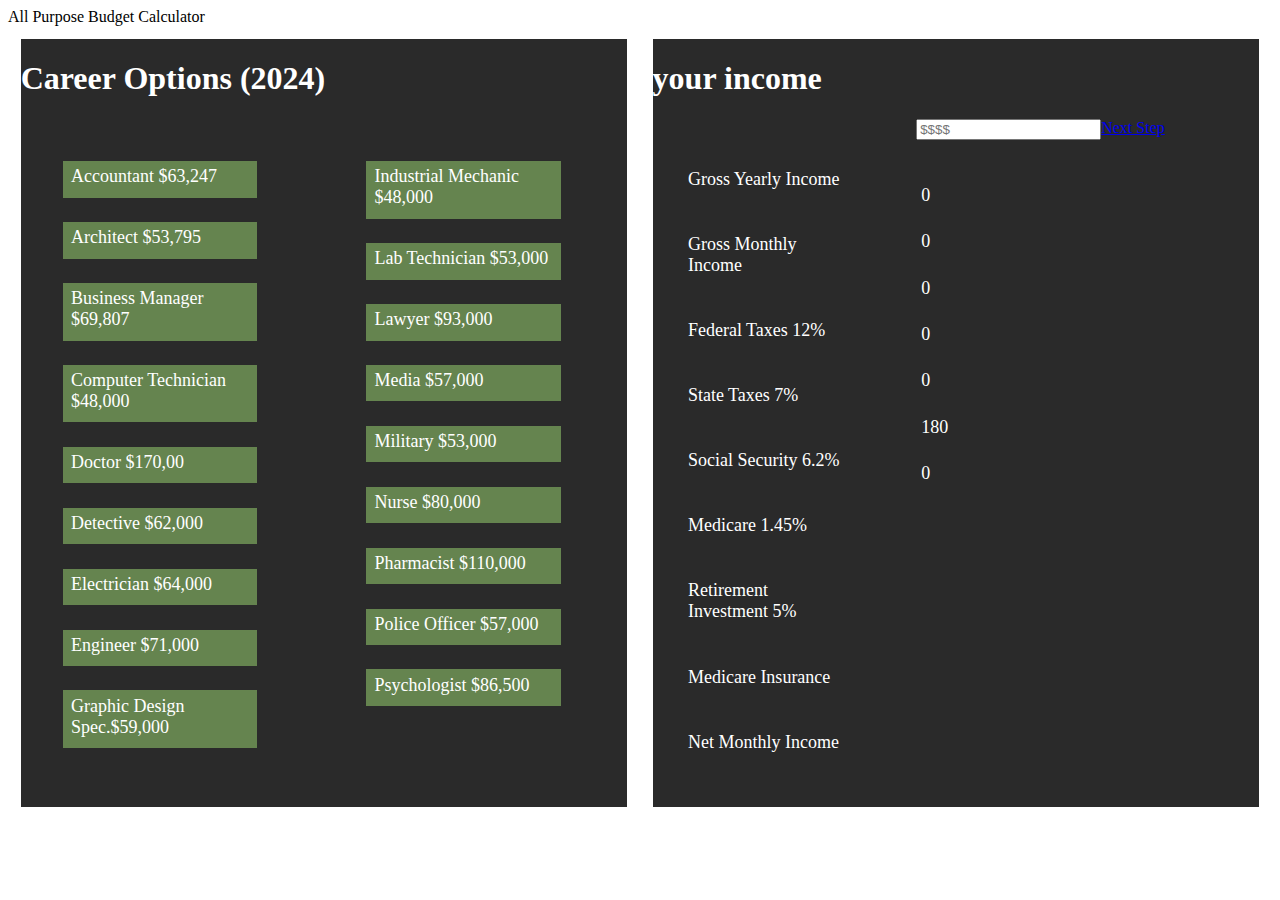
==== index.html @ 64a81e5a "Nate S" ====
<!DOCTYPE html>
<html lang="en">

<head>
    <meta charset="UTF-8">
    <meta name="viewport" content="width=device-width, initial-scale=1.0">
    <title>Document</title>
    <link rel="stylesheet" href="style.css">
</head>

<body>
    <header>All Purpose Budget Calculator</header>

    <section class="row">
        <section class="card" class="column">
            <h1>
                Career Options (2024)
            </h1>
            <section class="row">
                <sections class="column">
                    <p>Accountant $63,247</p>
                    <p> Architect $53,795</p>
                    <p>Business Manager $69,807</p>
                    <p>Computer Technician $48,000</p>
                    <p>Doctor $170,00</p>
                    <p>Detective $62,000 </p>
                    <p>Electrician $64,000</p>
                    <p>Engineer $71,000</p>
                    <p>Graphic Design Spec.$59,000</p>
                </sections>
                <section class="column">
                    <p>Industrial Mechanic $48,000</p>
                    <p>Lab Technician $53,000</p>
                    <p>Lawyer $93,000</p>
                    <p>Media $57,000</p>
                    <p>Military $53,000</p>
                    <p>Nurse $80,000</p>
                    <p>Pharmacist $110,000 </p>
                    <p>Police Officer $57,000</p>
                    <p>Psychologist $86,500</p>
                </section>
            </section>
        </section>
        <section class="card column">
            <img src="">
            <h1>
                your income
            </h1>
            <section class="row">

                <section class="taxes">
                    <p>Gross Yearly Income </p>
                    <p>Gross Monthly Income</p>
                    <p>Federal Taxes 12%</p>
                    <p> State Taxes 7%</p>
                    <p>Social Security 6.2%</p>
                    <p>Medicare 1.45%</p>
                    <p>Retirement Investment 5%</p>
                    <p> Medicare Insurance </p>
                    <p>Net Monthly Income</p>
                </section>

                <section>
                    <input type="number" placeholder="$$$$">
                    <p></p>
                    <p id="fed-taxes">0</p>
                    <p id="state-taxes">0</p>
                    <p id="social-sec">0</p>
                    <p id="medicare">0</p>
                    <p id="retirement">0</p>
                    <p id="insurance">180</p>
                    <p id="netmonthly">0</p>
                </section>
                <a href="budget.html">Next Step</a>
            </section>
        </section>
    </section>
</body>

</html>
---- style.css ----
*{box-sizing: border-box;}

p,h1,img{
    color: white;
}
.column{
    display: flex;
    flex-flow: column;
    margin: 5%;
    width: 50%;
}
main,.row{
    display: flex;
    flex-flow: row;

}

.card{
    background-color: #2A2A2A;
    width: 48%;
    margin: 1%;
    justify-content: center;
}
.column > p {
    border-style: solid;
    border-color:#65844F;
    background-color: #65844F;
    margin: 5%;

}
.taxes {
    color: #FFFFFF;
    display: flex;
    flex-flow: column;
    margin: 5%;
    /* width: 48%; */
}
p {
    width: 80%;
    font-size: 18px;
    padding: 5px;
    padding-top: 1%;
    padding-bottom: 3%;
}
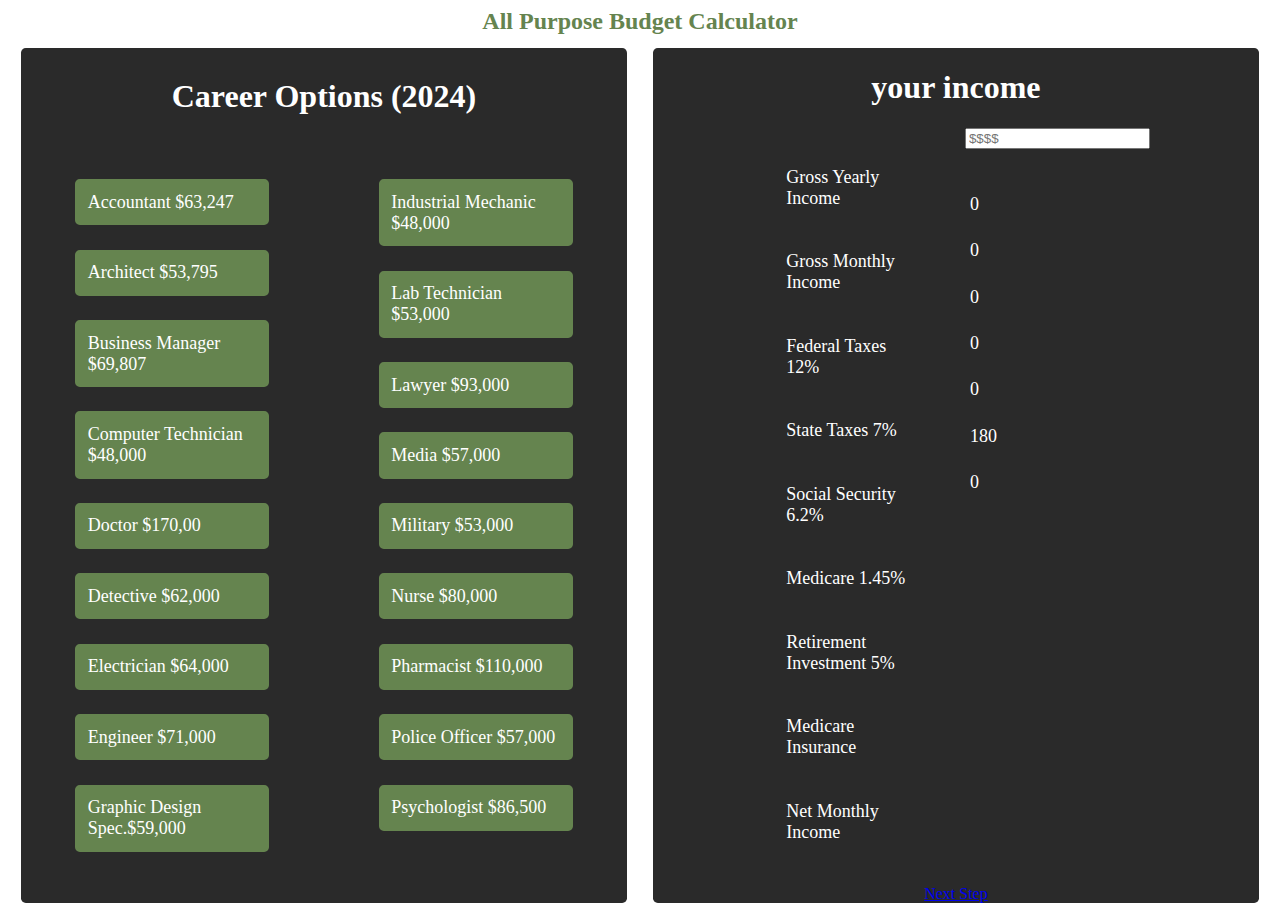
==== commit 1be5bcc4: "Centered Career Options, Next Step Moved" ====
--- a/index.html
+++ b/index.html
@@ -70,9 +70,14 @@
                     <p id="retirement">0</p>
                     <p id="insurance">180</p>
                     <p id="netmonthly">0</p>
+
                 </section>
-                <a href="budget.html">Next Step</a>
+                </section>  
+                <section>
+                    <a href="budget.html">Next Step</a>
+                   </section>
             </section>
+            
         </section>
     </section>
 </body>
--- a/style.css
+++ b/style.css
@@ -8,6 +8,7 @@
     flex-flow: column;
     margin: 5%;
     width: 50%;
+    align-items: center;
 }
 main,.row{
     display: flex;
@@ -15,17 +16,27 @@
 
 }
 
+.card>h1 {
+    display: flex;
+    align-self: center;
+}
+
 .card{
+    display: flex;
+    flex-direction: column;
     background-color: #2A2A2A;
     width: 48%;
     margin: 1%;
     justify-content: center;
+    border-radius: 0.3rem;
 }
 .column > p {
     border-style: solid;
     border-color:#65844F;
     background-color: #65844F;
     margin: 5%;
+    border-radius: .3rem;
+    padding: 0.6rem;
 
 }
 .taxes {
@@ -41,4 +52,32 @@
     padding: 5px;
     padding-top: 1%;
     padding-bottom: 3%;
+}
+
+
+header{
+    display: flex;
+    justify-content: center;
+    font-size: 1.5rem;
+    color: #65844F;
+    font-weight: bold;
+}
+
+/* .column>.row>.taxes {
+    display:flex;
+    flex-direction: column;
+    justify-content: space-between;
+}
+.column>.row>.number {
+    display:flex;
+    flex-direction: column;
+    justify-content: space-between;
+} */
+
+.number {
+    color: #FFFFFF;
+    display: flex;
+    flex-flow: column;
+    margin: 5%;
+    /* width: 48%; */
 }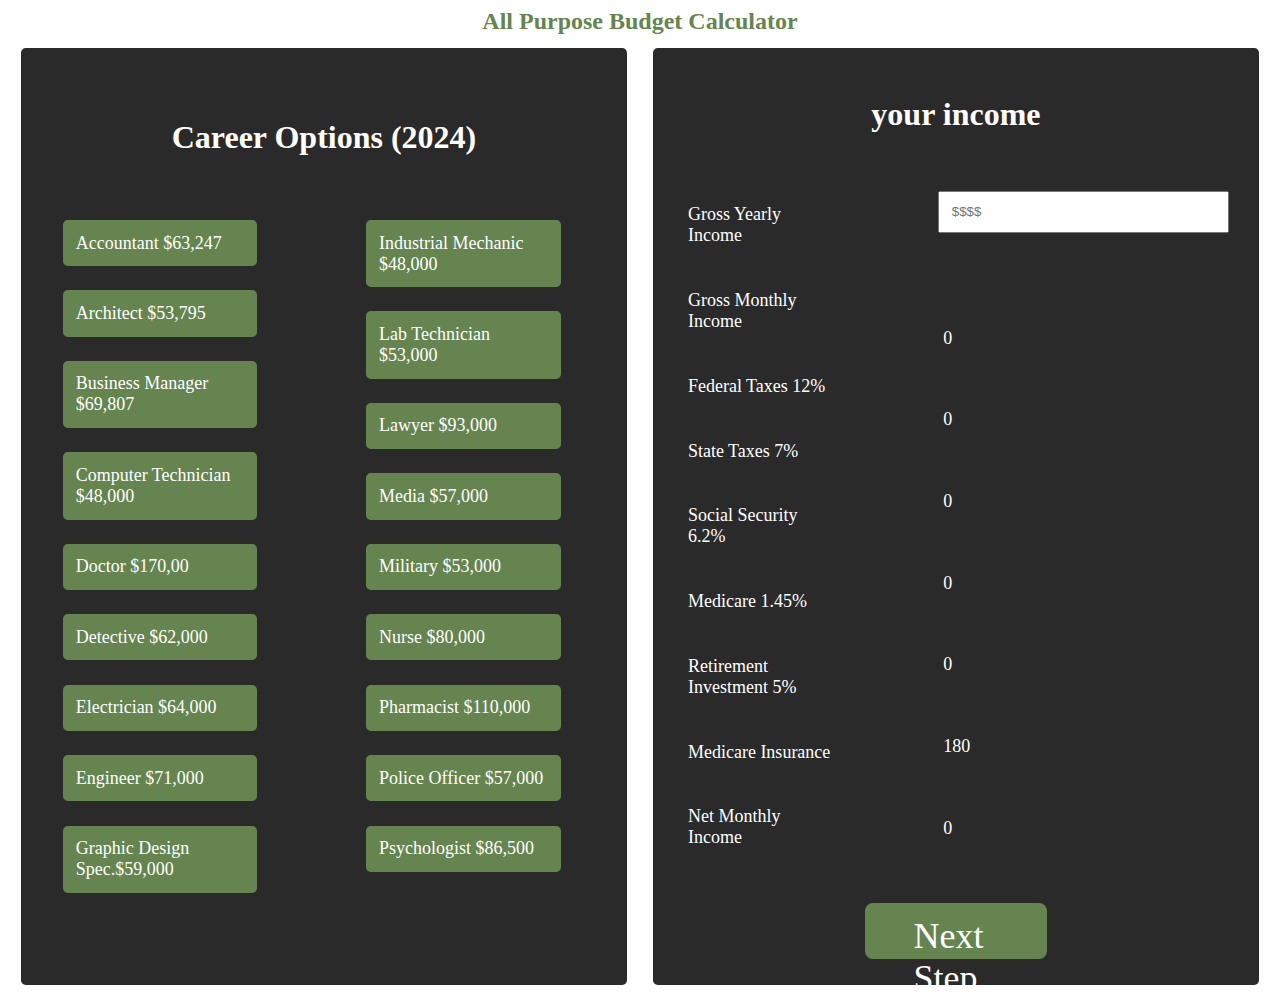
==== commit 20b341c2: "Samuel" ====
--- a/index.html
+++ b/index.html
@@ -17,7 +17,7 @@
                 Career Options (2024)
             </h1>
             <section class="row">
-                <sections class="column">
+                <sections class="column border">
                     <p>Accountant $63,247</p>
                     <p> Architect $53,795</p>
                     <p>Business Manager $69,807</p>
@@ -28,7 +28,7 @@
                     <p>Engineer $71,000</p>
                     <p>Graphic Design Spec.$59,000</p>
                 </sections>
-                <section class="column">
+                <section class="column border">
                     <p>Industrial Mechanic $48,000</p>
                     <p>Lab Technician $53,000</p>
                     <p>Lawyer $93,000</p>
@@ -60,7 +60,7 @@
                     <p>Net Monthly Income</p>
                 </section>
 
-                <section>
+                <section class="column costbudgetcolumn">
                     <input type="number" placeholder="$$$$">
                     <p></p>
                     <p id="fed-taxes">0</p>
@@ -73,7 +73,7 @@
 
                 </section>
                 </section>  
-                <section>
+                <section class="next">
                     <a href="budget.html">Next Step</a>
                    </section>
             </section>
--- a/style.css
+++ b/style.css
@@ -8,9 +8,9 @@
     flex-flow: column;
     margin: 5%;
     width: 50%;
-    align-items: center;
 }
-main,.row{
+
+.row{
     display: flex;
     flex-flow: row;
 
@@ -30,7 +30,7 @@
     justify-content: center;
     border-radius: 0.3rem;
 }
-.column > p {
+.border > p {
     border-style: solid;
     border-color:#65844F;
     background-color: #65844F;
@@ -79,5 +79,59 @@
     display: flex;
     flex-flow: column;
     margin: 5%;
-    /* width: 48%; */
-}+    width: 48%;
+}
+
+.costbudgetcolumn {
+    display: flex;
+    flex-direction: column;
+    justify-content: space-around;
+}
+
+.monthlyspending {
+    display: flex;
+    flex-direction: column;
+    justify-content: space-between;
+}
+
+.column>input {
+    padding: 4%;
+}
+
+.next {
+    background-color: #65844F;
+    align-self: center;
+    width: 30%;
+    justify-content: center;
+    height: 6%;
+    border-style: solid;
+    border-color:#65844F;
+    border-radius: .5rem;
+    padding: 0.6rem;
+    padding-left: 7.5%;
+}
+
+.next > a {
+    color: #FFFFFF;
+    text-decoration: none;  
+    justify-content: center;
+    align-self: center;
+    font-size: 36px;
+
+}
+
+.back {
+    background-color: #65844F;
+    align-self: center;
+    width: 30%;
+    justify-content: center;
+    border-style: solid;
+    border-color:#65844F;
+    border-radius: .5rem;
+    padding: 0.6rem;
+    padding-left: 5%;
+    padding-right: 5%;
+    margin-left: 1%;
+    height: 10%;
+    font-size: 36px;
+}
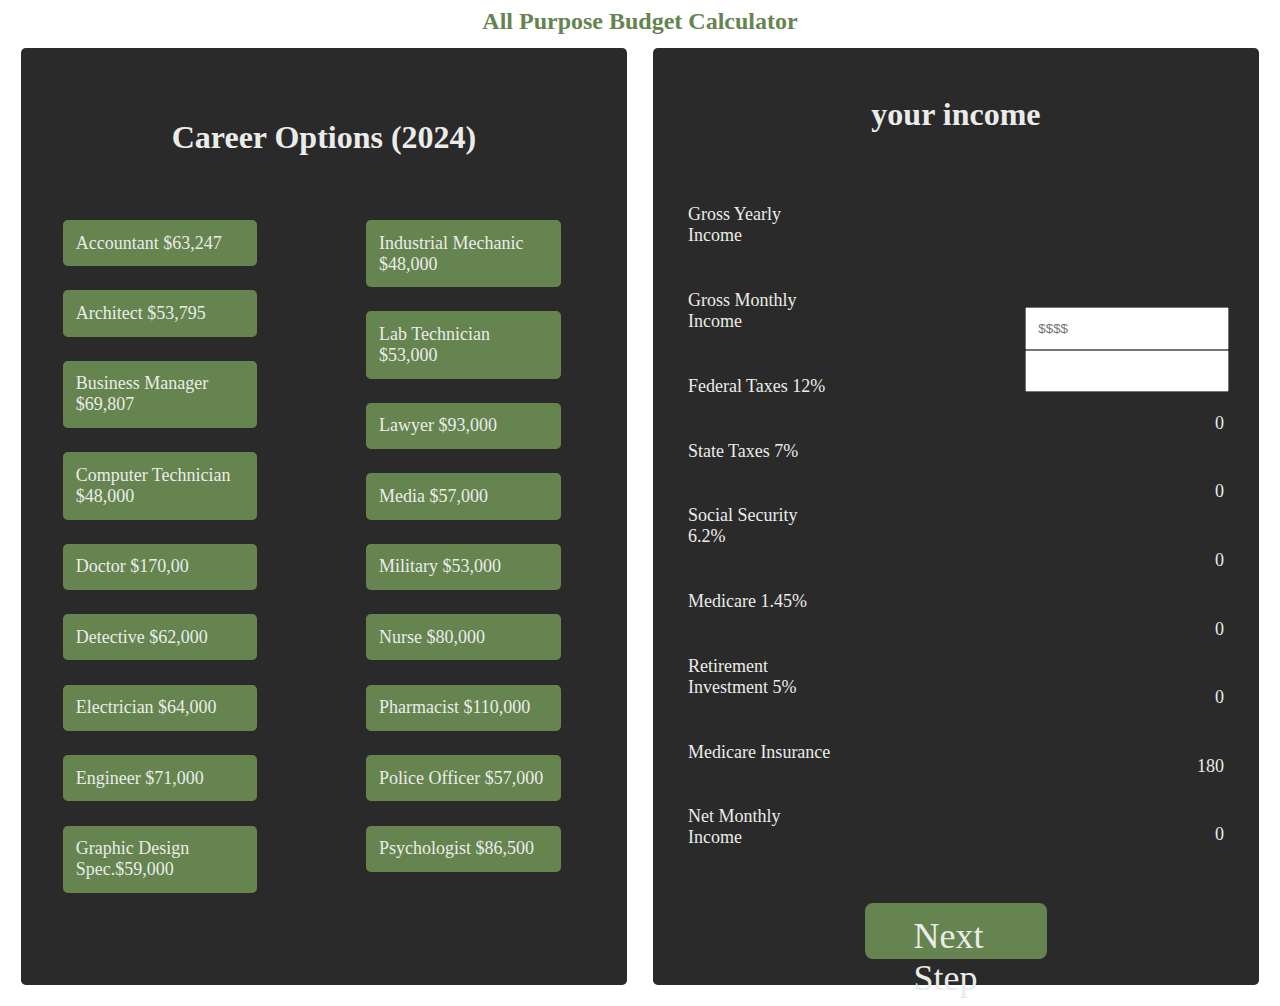
==== commit 57ce08ca: "An JS HTML" ====
--- a/index.html
+++ b/index.html
@@ -6,6 +6,7 @@
     <meta name="viewport" content="width=device-width, initial-scale=1.0">
     <title>Document</title>
     <link rel="stylesheet" href="style.css">
+    <script src="app.js"></script>
 </head>
 
 <body>
@@ -61,15 +62,15 @@
                 </section>
 
                 <section class="column costbudgetcolumn">
-                    <input type="number" placeholder="$$$$">
-                    <p></p>
-                    <p id="fed-taxes">0</p>
-                    <p id="state-taxes">0</p>
-                    <p id="social-sec">0</p>
-                    <p id="medicare">0</p>
-                    <p id="retirement">0</p>
-                    <p id="insurance">180</p>
-                    <p id="netmonthly">0</p>
+                    <input id="netYearl" type="number" placeholder="$$$$">
+                    <input id="growthMonthly" type="text">
+                    <p id="fedTaxes">0</p>
+                    <p id="stateTaxes">0</p>
+                    <p id="socialSec">0</p>
+                    <p id="mediCare">0</p>
+                    <p id="retiRement">0</p>
+                    <p id="insuRance">180</p>
+                    <p id="netMonthly">0</p>
 
                 </section>
                 </section>  
--- a/style.css
+++ b/style.css
@@ -1,7 +1,7 @@
 *{box-sizing: border-box;}
 
 p,h1,img{
-    color: white;
+    color: #EAECE9;
 }
 .column{
     display: flex;
@@ -40,7 +40,7 @@
 
 }
 .taxes {
-    color: #FFFFFF;
+    color: #EAECE9;
     display: flex;
     flex-flow: column;
     margin: 5%;
@@ -75,7 +75,7 @@
 } */
 
 .number {
-    color: #FFFFFF;
+    color: #EAECE9;
     display: flex;
     flex-flow: column;
     margin: 5%;
@@ -85,7 +85,9 @@
 .costbudgetcolumn {
     display: flex;
     flex-direction: column;
-    justify-content: space-around;
+    justify-content: flex-end;
+    align-items: flex-end;
+    text-align: right;
 }
 
 .monthlyspending {
@@ -112,7 +114,7 @@
 }
 
 .next > a {
-    color: #FFFFFF;
+    color: #EAECE9;
     text-decoration: none;  
     justify-content: center;
     align-self: center;
@@ -134,4 +136,11 @@
     margin-left: 1%;
     height: 10%;
     font-size: 36px;
+    color: #EAECE9;
+    text-decoration: none;
 }
+img {
+    max-width: 150px;
+    align-self: center;
+}
+
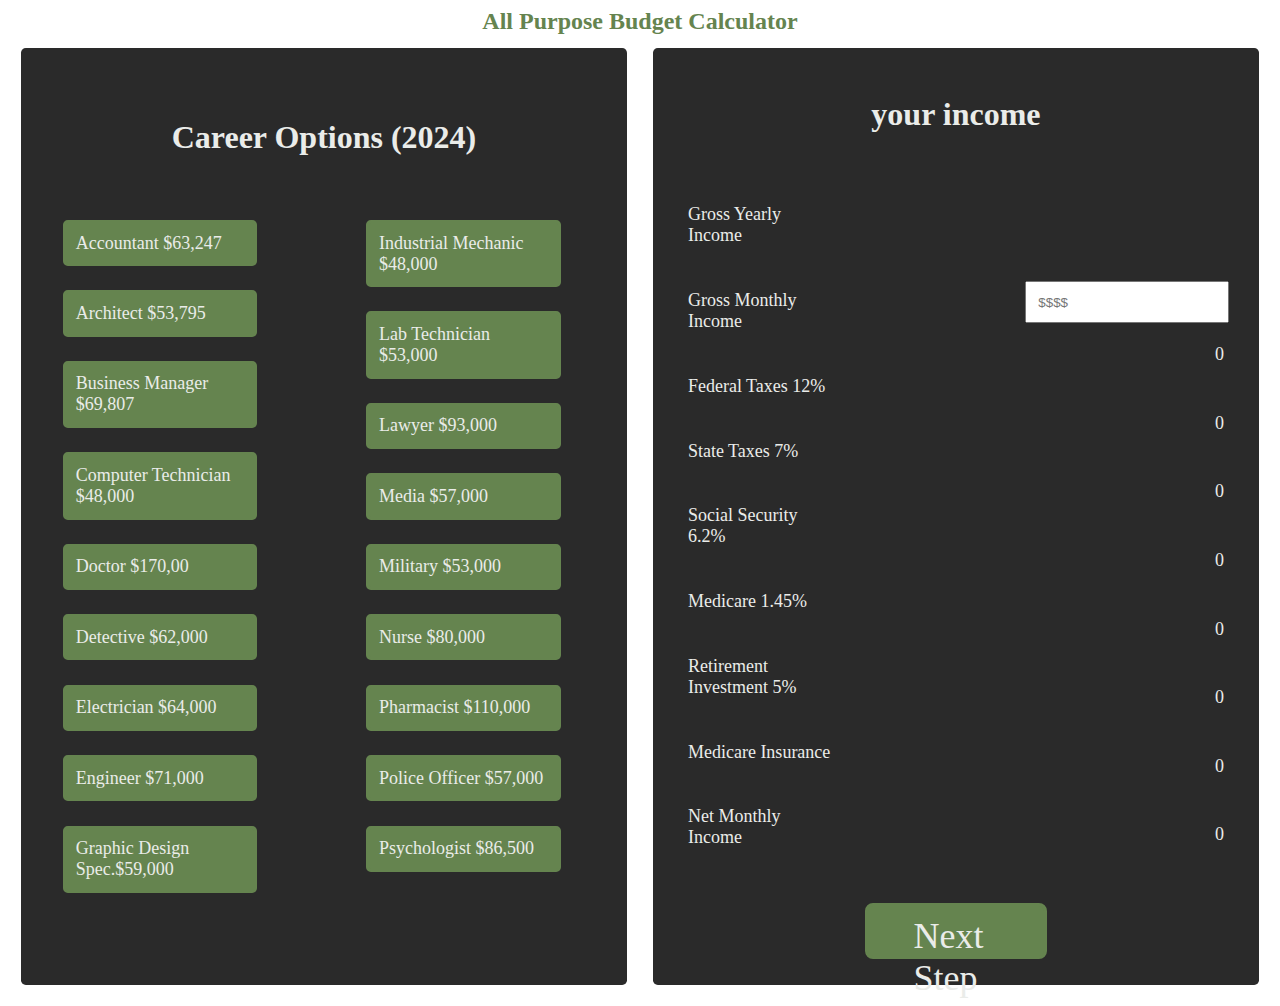
==== commit 967467d5: "Diego JS" ====
--- a/index.html
+++ b/index.html
@@ -62,15 +62,15 @@
                 </section>
 
                 <section class="column costbudgetcolumn">
-                    <input id="netYearl" type="number" placeholder="$$$$">
-                    <input id="growthMonthly" type="text">
-                    <p id="fedTaxes">0</p>
-                    <p id="stateTaxes">0</p>
-                    <p id="socialSec">0</p>
-                    <p id="mediCare">0</p>
-                    <p id="retiRement">0</p>
-                    <p id="insuRance">180</p>
-                    <p id="netMonthly">0</p>
+                    <input id="grossyear" type="number" placeholder="$$$$">
+                    <p id="grossmonthly">0</p>
+                    <p id="fedtaxes">0</p>
+                    <p id="statetaxes">0</p>
+                    <p id="socialsec">0</p>
+                    <p id="medicare">0</p>
+                    <p id="retirement">0</p>
+                    <p id="insurance">0</p>
+                    <p id="netmonthly">0</p>
 
                 </section>
                 </section>  
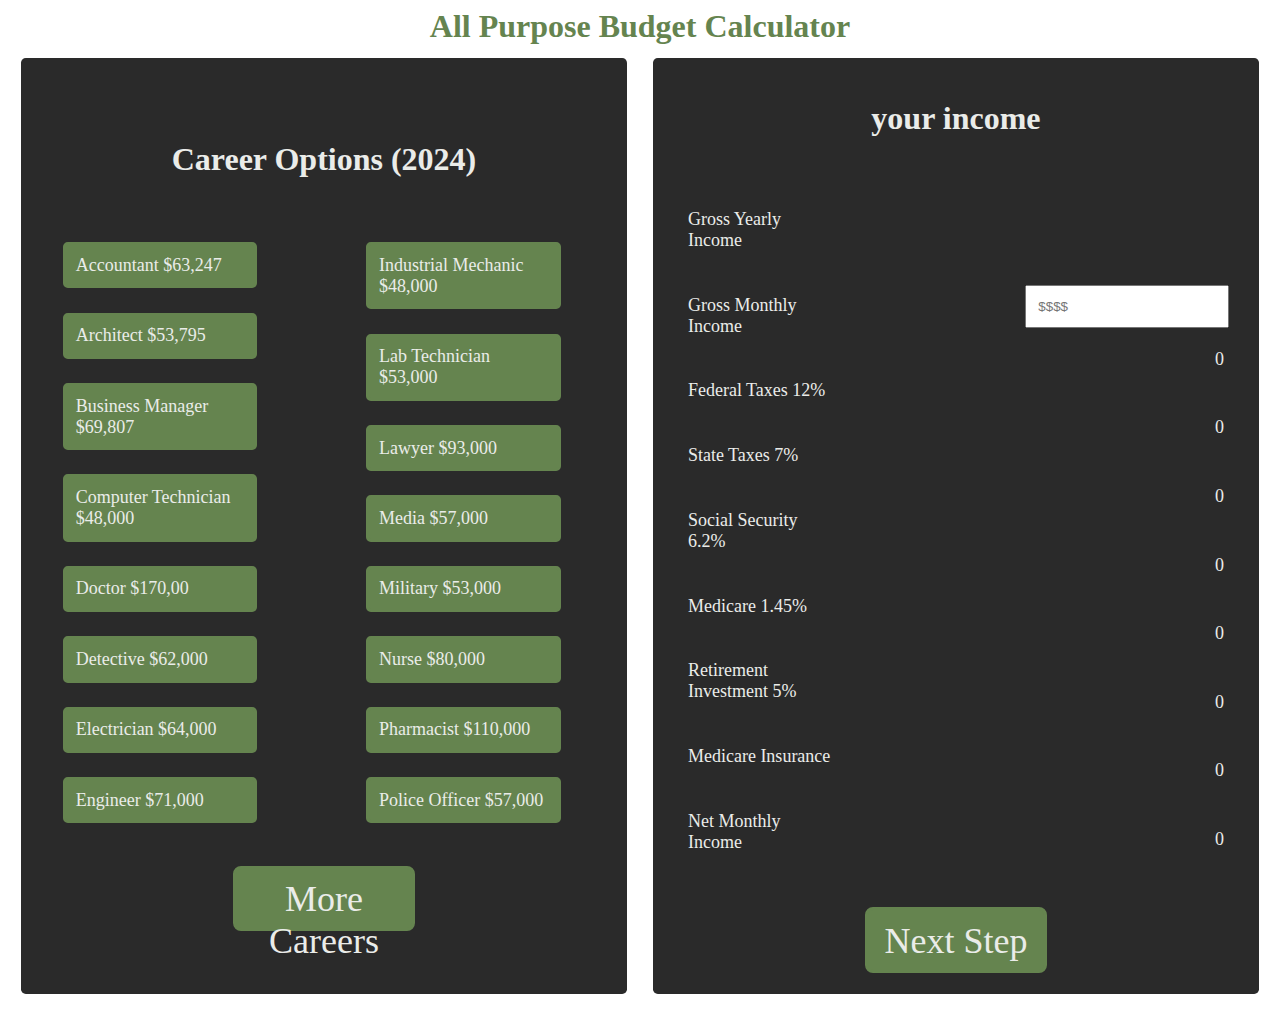
==== commit 649dac9f: "just incase I BOMB the pages" ====
--- a/index.html
+++ b/index.html
@@ -4,9 +4,9 @@
 <head>
     <meta charset="UTF-8">
     <meta name="viewport" content="width=device-width, initial-scale=1.0">
-    <title>Document</title>
-    <link rel="stylesheet" href="style.css">
-    <script src="app.js"></script>
+    <title>Budget Calculator</title>
+    <link rel="stylesheet" href="css/style.css">
+    <script src="js/app.js"></script>
 </head>
 
 <body>
@@ -27,7 +27,6 @@
                     <p>Detective $62,000 </p>
                     <p>Electrician $64,000</p>
                     <p>Engineer $71,000</p>
-                    <p>Graphic Design Spec.$59,000</p>
                 </sections>
                 <section class="column border">
                     <p>Industrial Mechanic $48,000</p>
@@ -38,9 +37,11 @@
                     <p>Nurse $80,000</p>
                     <p>Pharmacist $110,000 </p>
                     <p>Police Officer $57,000</p>
-                    <p>Psychologist $86,500</p>
                 </section>
             </section>
+            <section class="next">
+                <a href="careers.html">More Careers</a>
+               </section>
         </section>
         <section class="card column">
             <img src="">
--- a/css/style.css
+++ b/css/style.css
@@ -0,0 +1,136 @@
+*{box-sizing: border-box;}
+
+p,h1,img{
+    color: #EAECE9;
+}
+.column{
+    display: flex;
+    flex-flow: column;
+    margin: 5%;
+    width: 50%;
+}
+
+.row{
+    display: flex;
+    flex-flow: row;
+
+}
+
+.card>h1 {
+    display: flex;
+    align-self: center;
+}
+
+.card{
+    display: flex;
+    flex-direction: column;
+    background-color: #2A2A2A;
+    width: 48%;
+    margin: 1%;
+    justify-content: center;
+    border-radius: 0.3rem;
+}
+.border > p {
+    border-style: solid;
+    border-color:#65844F;
+    background-color: #65844F;
+    margin: 5%;
+    border-radius: .3rem;
+    padding: 0.6rem;
+
+}
+.taxes {
+    color: #EAECE9;
+    display: flex;
+    flex-flow: column;
+    margin: 5%;
+    /* width: 48%; */
+}
+p {
+    width: 80%;
+    font-size: 18px;
+    padding: 5px;
+    padding-top: 1%;
+    padding-bottom: 3%;
+}
+
+
+header{
+    display: flex;
+    justify-content: center;
+    font-size: 2rem;
+    color: #65844F;
+    font-weight: bolder;
+}
+
+.number {
+    color: #EAECE9;
+    display: flex;
+    flex-flow: column;
+    margin: 5%;
+    width: 48%;
+}
+
+.costbudgetcolumn {
+    display: flex;
+    flex-direction: column;
+    justify-content: flex-end;
+    align-items: flex-end;
+    text-align: right;
+}
+
+.monthlyspending {
+    display: flex;
+    flex-direction: column;
+    justify-content: space-between;
+}
+
+.column>input {
+    padding: 4%;
+}
+
+.next {
+    background-color: #65844F;
+    align-self: center;
+    width: 30%;
+    justify-content: center;
+    height: 6%;
+    border-style: solid;
+    border-color:#65844F;
+    border-radius: .5rem;
+    padding: 0.6rem;
+    text-align: center;
+    padding-bottom: 50px;
+}
+
+.next > a {
+    color: #EAECE9;
+    text-decoration: none;  
+    justify-content: center;
+    align-self: center;
+    font-size: 36px;
+
+}
+
+.back {
+    background-color: #65844F;
+    align-self: center;
+    width: 30%;
+    justify-content: center;
+    border-style: solid;
+    border-color:#65844F;
+    border-radius: .5rem;
+    padding: 0.6rem;
+    padding-left: 5%;
+    padding-right: 5%;
+    margin-left: 1%;
+    height: 10%;
+    font-size: 36px;
+    color: #EAECE9;
+    text-decoration: none;
+}
+img {
+    max-width: 150px;
+    align-self: center;
+}
+
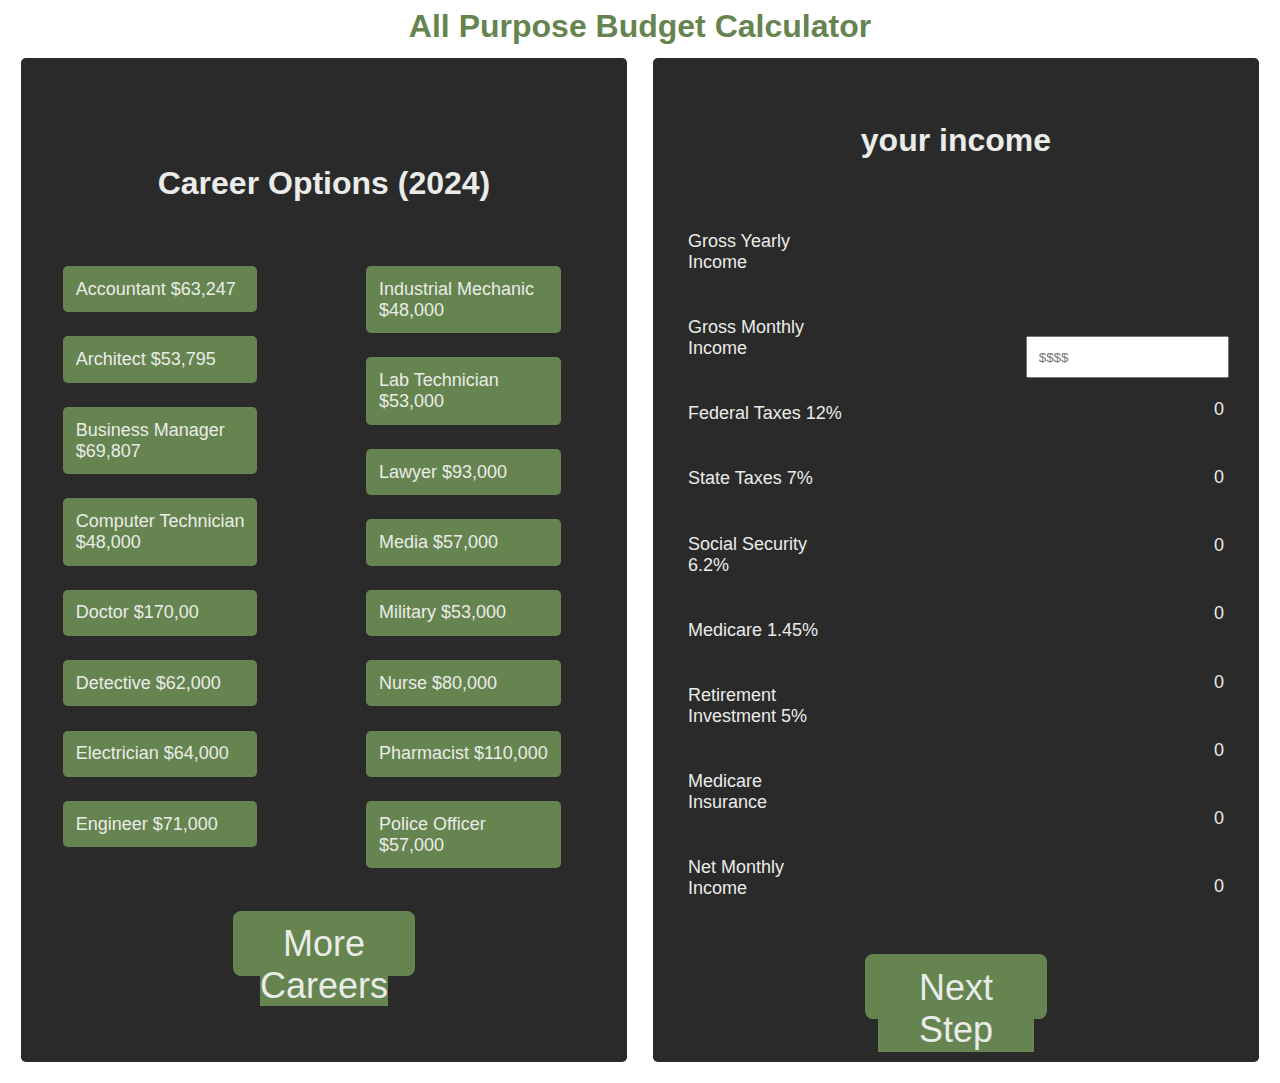
==== commit a838ea8e: "we gon be cooking over the weekend like walter  🙏" ====
--- a/index.html
+++ b/index.html
@@ -12,7 +12,7 @@
 <body>
     <header>All Purpose Budget Calculator</header>
 
-    <section class="row">
+    <section class="row" id="index">
         <section class="card" class="column">
             <h1>
                 Career Options (2024)
@@ -76,12 +76,116 @@
                 </section>
                 </section>  
                 <section class="next">
-                    <a href="budget.html">Next Step</a>
+                    <button onclick="changepage()">Next Step</button>
                    </section>
             </section>
             
         </section>
     </section>
+
+
+
+    <section class="hidden" id="budget">
+        <section class="row">
+   
+            <section class="column card">
+                <img src="img/CA.png" alt="Your state">
+                <h1>Average Spending for Your Icome Level</h1>
+                <section class="row">
+                    <section class="column">
+                        <p>Monthly Income</p>
+                        <p>Savings</p>
+                        <p>Housing</p>
+                        <p>Utilities</p>
+                        <p>Transportation</p>
+                        <p>Student Loans</p>
+                        <p>Food</p>
+                        <p>Clothing</p>
+                        <p>Personal</p>
+                        <p>Remainder</p>
+                    </section>
+                    <section class="column costbudgetcolumn">
+                        <p id="monthlyIncome2">0</p>
+                        <p>0</p>
+                        <p>0</p>
+                        <p>0</p>
+                        <p>0</p>
+                        <p>0</p>
+                        <p>0</p>
+                        <p>0</p>
+                        <p>0</p>
+                        <p>0</p>
+                    </section>
+
+                </section>
+            </section>
+            <section class="column card">
+                <img src="img/USER.png" alt="Default User Icon">
+                <h1>Your Monthly Spending</h1>
+                <section class="row">
+                    <section class="column">
+                        <p id="monthlyIncome">Monthly Income</p>
+                        <p>Savings</p>
+                        <p>Housing</p>
+                        <p>Utilities</p>
+                        <p>Transportation</p>
+                        <p>Student Loans</p>
+                        <p>Food</p>
+                        <p>Clothing</p>
+                        <p>Personal</p>
+                        <p>Remainder</p>
+                    </section>
+                    <section class="column costbudgetcolumn monthlyspending">
+                        <p id="netmonthly2">0</p>
+                        <input placeholder="0" type="number">
+                        <input placeholder="0" type="number">
+                        <input placeholder="0" type="number">
+                        <input placeholder="0" type="number">
+                        <input placeholder="0" type="number">
+                        <input placeholder="0" type="number">
+                        <input placeholder="0" type="number">
+                        <input placeholder="0" type="number">
+                        <p>0</p>
+                    </section>
+                </section>
+            </section>
+            <section class="column card">
+                <img src="img/USER.png" alt="Budget Diagram">
+                <h1>Budget Diagram</h1>
+                <section class="row">
+                    <section class="column">
+                        <p></p>
+                        <p>Savings</p>
+                        <p>Housing</p>
+                        <p>Utilities</p>
+                        <p>Transportation</p>
+                        <p>Student Loans</p>
+                        <p>Food</p>
+                        <p>Clothing</p>
+                        <p>Personal</p>
+                        <p>Remainder</p>
+                    </section>
+                    <section class="column costbudgetcolumn">
+                        <p>0</p>
+                        <p>0</p>
+                        <p>0</p>
+                        <p>0</p>
+                        <p>0</p>
+                        <p>0</p>
+                        <p>0</p>
+                        <p>0</p>
+                        <p>0</p>
+                        <a class="stupid" href="https://www.google.com/search?q=css+html+how+to+hide+an+element&rlz=1C1SQJL_enUS1096US1096&oq=css+html+how+to+hide+an+element&gs_lcrp=EgZjaHJvbWUyBggAEEUYOTIICAEQABgWGB4yDQgCEAAYhgMYgAQYigUyDQgDEAAYhgMYgAQYigXSAQg0MTkwajBqN6gCALACAA&sourceid=chrome&ie=UTF-8">0</a>
+                        <a class="stupid" href="https://www.youtube.com/watch?v=dQw4w9WgXcQ">0</a>
+                        <a class="stupid" href="https://www.youtube.com/watch?v=djV11Xbc914">0</a>
+                        <!-- <a class="stupid" href="https://www.youtube.com/watch?v=qjRGnFFQGs8">0</a> -->
+                        <!-- don't question this Herr Schnell 🙏 -->
+                    </section>
+                </section>
+            </section>
+        </section>
+        <button class="back" onclick="goback()">Back</button>
+    </section>
 </body>
 
 </html>--- a/css/style.css
+++ b/css/style.css
@@ -1,5 +1,6 @@
-*{box-sizing: border-box;}
-
+*{box-sizing: border-box;
+    font-family: 'Gill Sans', 'Gill Sans MT', Calibri, 'Trebuchet MS', sans-serif;
+}
 p,h1,img{
     color: #EAECE9;
 }
@@ -102,14 +103,19 @@
     text-align: center;
     padding-bottom: 50px;
 }
-
-.next > a {
+.next > a,
+.next > button {
     color: #EAECE9;
     text-decoration: none;  
     justify-content: center;
     align-self: center;
     font-size: 36px;
+background-color: #65844F;
+border: none;
+}
 
+button:hover {
+    cursor: pointer;
 }
 
 .back {
@@ -134,3 +140,19 @@
     align-self: center;
 }
 
+.hidden {
+    display: none;
+}
+
+.stupid {
+    color: #2A2A2A;
+    text-decoration: none;
+}
+
+.stupid:hover {
+    cursor: default;
+}
+
+input {
+    font-family: 'Franklin Gothic Medium', 'Arial Narrow', Arial, sans-serif;
+}